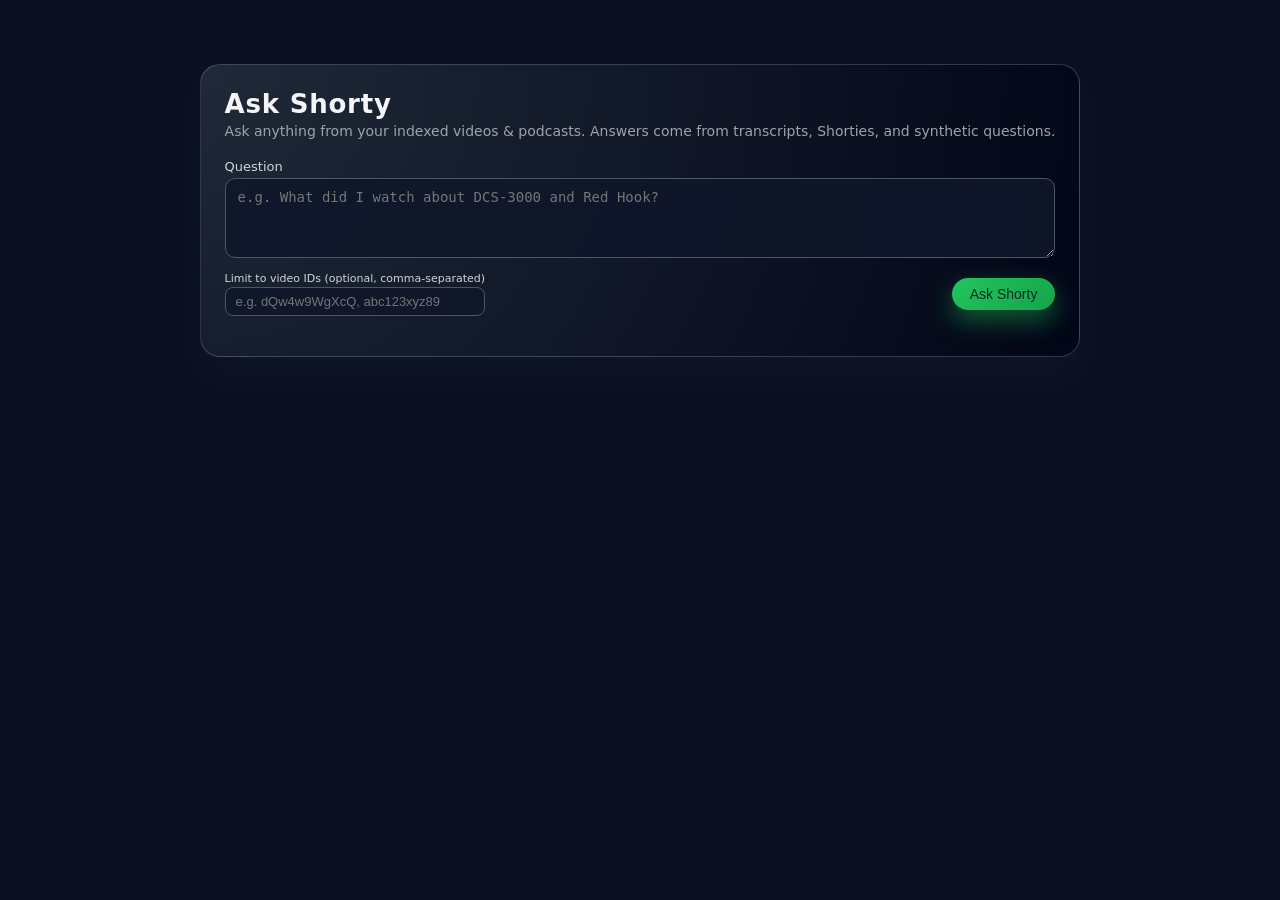
==== templates/ask.html @ 8a75bc4a "Add library admin UI, batch processor, scale architecture, metadata headers in Shorties Made-with: C" ====
<!DOCTYPE html>
<html lang="en">
<head>
  <meta charset="UTF-8" />
  <meta name="viewport" content="width=device-width, initial-scale=1.0" />
  <title>Ask Shorty</title>
  <style>
    body {
      margin: 0;
      padding: 0;
      font-family: system-ui, -apple-system, BlinkMacSystemFont, "Segoe UI", sans-serif;
      background: #0b1020;
      color: #f5f5f7;
      display: flex;
      flex-direction: column;
      min-height: 100vh;
    }
    .shell {
      max-width: 900px;
      margin: 40px auto;
      padding: 24px 20px 40px;
    }
    .card {
      background: radial-gradient(circle at top left, #1f2937, #020617);
      border-radius: 20px;
      border: 1px solid rgba(148, 163, 184, 0.3);
      box-shadow: 0 18px 45px rgba(15, 23, 42, 0.9);
      padding: 24px 24px 28px;
    }
    h1 {
      margin: 0 0 4px;
      font-size: 26px;
      letter-spacing: 0.03em;
    }
    .tagline {
      margin: 0 0 20px;
      color: #9ca3af;
      font-size: 14px;
    }
    label {
      font-size: 13px;
      color: #d1d5db;
      display: block;
      margin-bottom: 4px;
    }
    textarea {
      width: 100%;
      min-height: 80px;
      resize: vertical;
      padding: 10px 12px;
      border-radius: 10px;
      border: 1px solid #4b5563;
      background: rgba(15, 23, 42, 0.9);
      color: #e5e7eb;
      font-size: 14px;
      box-sizing: border-box;
    }
    textarea:focus {
      outline: 2px solid #38bdf8;
      outline-offset: 1px;
      border-color: transparent;
    }
    .controls {
      display: flex;
      align-items: center;
      gap: 10px;
      margin-top: 10px;
      margin-bottom: 12px;
      flex-wrap: wrap;
    }
    input[type="text"] {
      padding: 6px 10px;
      border-radius: 8px;
      border: 1px solid #4b5563;
      background: rgba(15, 23, 42, 0.9);
      color: #e5e7eb;
      font-size: 13px;
    }
    input[type="text"]:focus {
      outline: 2px solid #38bdf8;
      outline-offset: 1px;
      border-color: transparent;
    }
    button {
      border-radius: 999px;
      border: none;
      padding: 8px 18px;
      font-size: 14px;
      font-weight: 500;
      cursor: pointer;
      display: inline-flex;
      align-items: center;
      gap: 6px;
      background: linear-gradient(135deg, #22c55e, #16a34a);
      color: #022c22;
      box-shadow: 0 10px 25px rgba(22, 163, 74, 0.55);
    }
    button:disabled {
      opacity: 0.6;
      cursor: default;
      box-shadow: none;
    }
    .answer-card {
      margin-top: 20px;
      padding-top: 16px;
      border-top: 1px solid rgba(148, 163, 184, 0.4);
    }
    .answer-title {
      font-size: 14px;
      text-transform: uppercase;
      letter-spacing: 0.1em;
      color: #9ca3af;
      margin-bottom: 8px;
    }
    .answer-box {
      background: rgba(15, 23, 42, 0.85);
      border-radius: 14px;
      border: 1px solid rgba(148, 163, 184, 0.4);
      padding: 14px 14px 12px;
      font-size: 14px;
      line-height: 1.5;
      white-space: pre-wrap;
    }
    .meta {
      margin-top: 6px;
      font-size: 11px;
      color: #9ca3af;
    }
    .error {
      margin-top: 10px;
      color: #fecaca;
      font-size: 13px;
    }
  </style>
</head>
<body>
  <div class="shell">
    <div class="card">
      <h1>Ask Shorty</h1>
      <p class="tagline">Ask anything from your indexed videos &amp; podcasts. Answers come from transcripts, Shorties, and synthetic questions.</p>

      <label for="question">Question</label>
      <textarea id="question" placeholder="e.g. What did I watch about DCS-3000 and Red Hook?"></textarea>

      <div class="controls">
        <div style="display:flex;flex-direction:column;gap:2px;">
          <label for="video-filter" style="margin:0;font-size:11px;">Limit to video IDs (optional, comma-separated)</label>
          <input id="video-filter" type="text" placeholder="e.g. dQw4w9WgXcQ, abc123xyz89" />
        </div>
        <div style="flex:1;"></div>
        <button id="ask-btn">
          <span>Ask Shorty</span>
        </button>
      </div>

      <div id="error" class="error" style="display:none;"></div>

      <div class="answer-card" id="answer-card" style="display:none;">
        <div class="answer-title">Answer</div>
        <div class="answer-box" id="answer-box"></div>
        <div class="meta" id="meta-box"></div>
      </div>
    </div>
  </div>

  <script>
    const askBtn = document.getElementById("ask-btn");
    const qEl = document.getElementById("question");
    const vidEl = document.getElementById("video-filter");
    const errEl = document.getElementById("error");
    const answerCard = document.getElementById("answer-card");
    const answerBox = document.getElementById("answer-box");
    const metaBox = document.getElementById("meta-box");

    async function doAsk() {
      const q = qEl.value.trim();
      const rawVideos = vidEl.value.trim();
      errEl.style.display = "none";
      errEl.textContent = "";
      answerCard.style.display = "none";
      answerBox.textContent = "";
      metaBox.textContent = "";

      if (!q) {
        errEl.textContent = "Please enter a question.";
        errEl.style.display = "block";
        return;
      }

      askBtn.disabled = true;
      askBtn.textContent = "Thinking...";
      try {
        let video_ids = null;
        if (rawVideos) {
          video_ids = rawVideos.split(",").map(v => v.trim()).filter(Boolean);
        }
        const resp = await fetch("/api/ask", {
          method: "POST",
          headers: { "Content-Type": "application/json" },
          body: JSON.stringify({ question: q, video_ids })
        });
        const data = await resp.json();
        if (!data.success) {
          throw new Error(data.error || "Unknown error");
        }
        answerBox.textContent = data.answer || "(No answer returned.)";
        const ctx = data.used_context || [];
        metaBox.textContent = ctx.length
          ? `Used ${ctx.length} context passages across transcript chunks, Shorties, and synthetic questions.`
          : "No context details available.";
        answerCard.style.display = "block";
      } catch (e) {
        errEl.textContent = e.message || String(e);
        errEl.style.display = "block";
      } finally {
        askBtn.disabled = false;
        askBtn.textContent = "Ask Shorty";
      }
    }

    askBtn.addEventListener("click", doAsk);
    qEl.addEventListener("keydown", (e) => {
      if (e.key === "Enter" && (e.metaKey || e.ctrlKey)) {
        doAsk();
      }
    });
  </script>
</body>
</html>
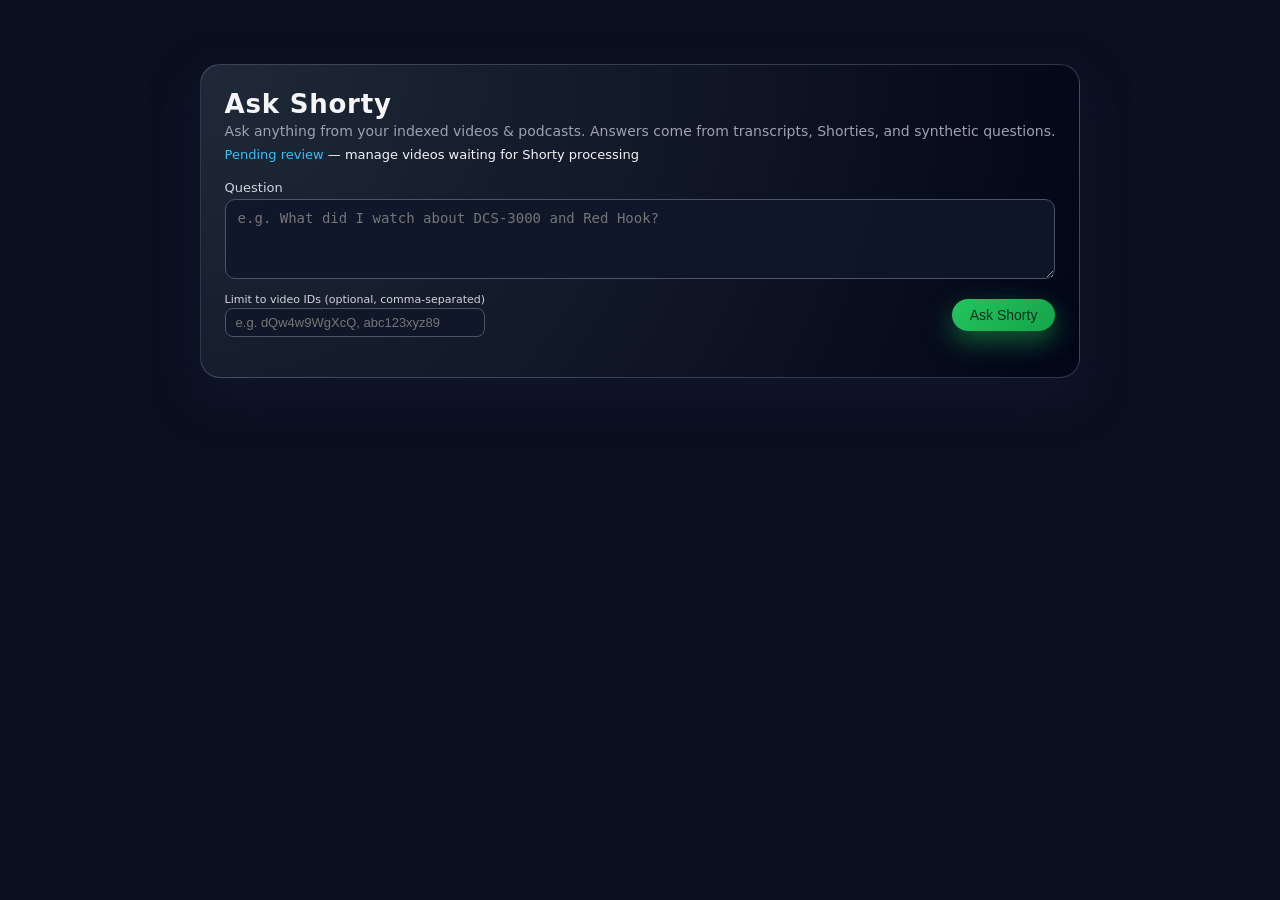
==== commit 378d4bc1: "V2 pipeline: metadata indexes, eval tooling, sc/tr replacements, batch processor metadata prefix" ====
--- a/templates/ask.html
+++ b/templates/ask.html
@@ -33,9 +33,20 @@
       letter-spacing: 0.03em;
     }
     .tagline {
-      margin: 0 0 20px;
+      margin: 0 0 8px;
       color: #9ca3af;
       font-size: 14px;
+    }
+    .nav-row {
+      margin: 0 0 18px;
+      font-size: 13px;
+    }
+    .nav-row a {
+      color: #38bdf8;
+      text-decoration: none;
+    }
+    .nav-row a:hover {
+      text-decoration: underline;
     }
     label {
       font-size: 13px;
@@ -121,11 +132,81 @@
       line-height: 1.5;
       white-space: pre-wrap;
     }
+    .ref-id-line {
+      margin-top: 8px;
+      font-size: 12px;
+      color: #64748b;
+    }
     .meta {
       margin-top: 6px;
       font-size: 11px;
       color: #9ca3af;
     }
+    .sources-list {
+      margin-top: 10px;
+      padding: 0;
+      list-style: none;
+    }
+    .sources-list li {
+      display: flex;
+      align-items: baseline;
+      gap: 6px;
+      padding: 4px 0;
+      border-bottom: 1px solid rgba(148,163,184,0.1);
+      font-size: 12px;
+      color: #d1d5db;
+      flex-wrap: wrap;
+    }
+    .sources-list li:last-child { border-bottom: none; }
+    .src-title { font-weight: 500; color: #e5e7eb; }
+    .src-channel { color: #9ca3af; }
+    .src-date {
+      font-size: 11px;
+      color: #6b7280;
+      background: rgba(148,163,184,0.08);
+      border-radius: 4px;
+      padding: 1px 5px;
+    }
+    /* ── Debug panel ─────────────────────────────────────────── */
+    .debug-wrap { margin-top: 16px; }
+    .debug-toggle-btn {
+      background: rgba(15,23,42,0.7);
+      border: 1px solid rgba(148,163,184,0.25);
+      border-radius: 8px;
+      color: #6b7280;
+      font-size: 12px;
+      font-family: 'Courier New', monospace;
+      padding: 4px 12px;
+      cursor: pointer;
+      box-shadow: none;
+      transition: color 0.15s;
+    }
+    .debug-toggle-btn:hover { color: #e5e7eb; border-color: rgba(148,163,184,0.5); }
+    .debug-panel { margin-top: 8px; }
+    .debug-log {
+      background: #020617;
+      border-radius: 10px;
+      border: 1px solid rgba(148,163,184,0.2);
+      padding: 10px 14px;
+      font-family: 'Courier New', monospace;
+      font-size: 12px;
+      max-height: 480px;
+      overflow-y: auto;
+      color: #64748b;
+      line-height: 1.65;
+    }
+    .de-ts    { color: #334155; margin-right: 6px; }
+    .de-step  { color: #34d399; }
+    .de-rewrite { color: #60a5fa; }
+    .de-chunk  { color: #f59e0b; }
+    .de-shorty { color: #a78bfa; }
+    .de-synq   { color: #38bdf8; }
+    .de-context { color: #fb923c; }
+    .de-done  { color: #4ade80; font-weight: bold; }
+    .de-err   { color: #f87171; }
+    .de-dim   { color: #374151; }
+    .de-sub   { color: #4b5563; margin-left: 14px; display: block; }
+    .de-preview { color: #374151; margin-left: 28px; font-style: italic; display: block; }
     .error {
       margin-top: 10px;
       color: #fecaca;
@@ -138,6 +219,7 @@
     <div class="card">
       <h1>Ask Shorty</h1>
       <p class="tagline">Ask anything from your indexed videos &amp; podcasts. Answers come from transcripts, Shorties, and synthetic questions.</p>
+      <p class="nav-row"><a href="/pending-review">Pending review</a> — manage videos waiting for Shorty processing</p>
 
       <label for="question">Question</label>
       <textarea id="question" placeholder="e.g. What did I watch about DCS-3000 and Red Hook?"></textarea>
@@ -158,19 +240,234 @@
       <div class="answer-card" id="answer-card" style="display:none;">
         <div class="answer-title">Answer</div>
         <div class="answer-box" id="answer-box"></div>
+        <div class="ref-id-line" id="ref-id-line" style="display:none;"></div>
         <div class="meta" id="meta-box"></div>
+        <ul class="sources-list" id="sources-list" style="display:none;"></ul>
+      </div>
+      <div class="meta" id="status-line" style="margin-top:8px;"></div>
+
+      <!-- Live debug panel -->
+      <div class="debug-wrap" id="debug-wrap" style="display:none;">
+        <button class="debug-toggle-btn" id="debug-toggle-btn" onclick="toggleDebug()">▶ pipeline debug</button>
+        <div class="debug-panel" id="debug-panel" style="display:none;">
+          <div class="debug-log" id="debug-log"></div>
+        </div>
       </div>
     </div>
   </div>
 
   <script>
-    const askBtn = document.getElementById("ask-btn");
-    const qEl = document.getElementById("question");
-    const vidEl = document.getElementById("video-filter");
-    const errEl = document.getElementById("error");
-    const answerCard = document.getElementById("answer-card");
-    const answerBox = document.getElementById("answer-box");
-    const metaBox = document.getElementById("meta-box");
+    const askBtn        = document.getElementById("ask-btn");
+    const qEl           = document.getElementById("question");
+    const vidEl         = document.getElementById("video-filter");
+    const errEl         = document.getElementById("error");
+    const answerCard    = document.getElementById("answer-card");
+    const answerBox     = document.getElementById("answer-box");
+    const refIdLine     = document.getElementById("ref-id-line");
+    const metaBox       = document.getElementById("meta-box");
+    const sourcesList   = document.getElementById("sources-list");
+    const statusLine    = document.getElementById("status-line");
+    const debugWrap     = document.getElementById("debug-wrap");
+    const debugPanel    = document.getElementById("debug-panel");
+    const debugToggleBtn= document.getElementById("debug-toggle-btn");
+    const debugLog      = document.getElementById("debug-log");
+
+    let _es = null;      // active EventSource
+    let _debugOpen = true;
+
+    // ── Helpers ────────────────────────────────────────────────────────────
+    function esc(s) {
+      if (s == null) return "";
+      return String(s)
+        .replace(/&/g,"&amp;").replace(/</g,"&lt;")
+        .replace(/>/g,"&gt;").replace(/"/g,"&quot;");
+    }
+
+    function fmtMs(ms) {
+      if (ms == null) return "";
+      return ms >= 1000 ? (ms / 1000).toFixed(1) + "s" : ms + "ms";
+    }
+
+    function fmtReasonPath(path) {
+      if (!path || !path.length) return "";
+      try {
+        return path.map(triple => esc(Array.isArray(triple) ? triple.join(" ") : String(triple))).join(" → ");
+      } catch (e) {
+        return esc(String(path));
+      }
+    }
+
+    function fmtGlobalPath(path) {
+      if (!path || !path.length) return "";
+      try {
+        return path.map(step => {
+          if (!Array.isArray(step) && !(step instanceof Array)) return esc(String(step));
+          const s = step[0], r = step[1], o = step[2], vid = step[3];
+          if (vid != null) return esc(`${s} ${r} ${o} [${vid}]`);
+          return esc(step.join(" "));
+        }).join(" → ");
+      } catch (e) {
+        return esc(String(path));
+      }
+    }
+
+    function appendDebug(html) {
+      const div = document.createElement("div");
+      div.innerHTML = html;
+      debugLog.appendChild(div);
+      debugLog.scrollTop = debugLog.scrollHeight;
+    }
+
+    function toggleDebug() {
+      _debugOpen = !_debugOpen;
+      debugPanel.style.display = _debugOpen ? "block" : "none";
+      debugToggleBtn.textContent = (_debugOpen ? "▼" : "▶") + " pipeline debug";
+    }
+
+    // ── SSE event rendering ────────────────────────────────────────────────
+    function handleDebugEvent(ev) {
+      const ts = ev.elapsed_ms != null
+        ? `<span class="de-ts">[${fmtMs(ev.elapsed_ms)}]</span>`
+        : "";
+
+      switch (ev.type) {
+
+        case "step":
+          appendDebug(`${ts}<span class="de-step">✓ ${esc(ev.label)}</span>`);
+          break;
+
+        case "rewrites": {
+          let h = `${ts}<span class="de-rewrite">◆ query rewrites</span>`;
+          h += `<span class="de-sub">original: ${esc(ev.original)}</span>`;
+          (ev.variants || []).forEach((v, i) => {
+            h += `<span class="de-sub">variant ${i+1}: ${esc(v)}</span>`;
+          });
+          appendDebug(h);
+          break;
+        }
+
+        case "fusion": {
+          let h = `${ts}<span class="de-rewrite">◇ RRF fusion</span>`;
+          h += `<span class="de-sub">bm25_hits=${esc(ev.bm25_hits)} graph_hits=${esc(ev.graph_hits)} hsc_rank_len=${esc(ev.hsc_rank_len)} reason_rank_len=${esc(ev.reason_rank_len)} global_rank_len=${esc(ev.global_rank_len)}</span>`;
+          if (ev.query_type != null) {
+            h += `<span class="de-sub">query_type=${esc(ev.query_type)} layer=${esc(ev.layer_used)} event_hits=${esc(ev.event_hits)} segment_hits=${esc(ev.segment_hits)}</span>`;
+          }
+          if (ev.reasoning_paths && ev.reasoning_paths.length) {
+            h += `<span class="de-sub">graph reasoning (top ${ev.reasoning_paths.length})</span>`;
+            (ev.reasoning_paths || []).forEach((p, i) => {
+              const sc = (ev.path_scores && ev.path_scores[i] != null) ? ` score=${esc(ev.path_scores[i])}` : "";
+              h += `<span class="de-preview">[${i+1}]${sc} ${fmtReasonPath(p)}</span>`;
+            });
+          }
+          if (ev.rarity_scores && ev.rarity_scores.length) {
+            h += `<span class="de-sub">rarity_scores: ${esc(ev.rarity_scores.join(", "))}</span>`;
+          }
+          if (ev.node_frequencies_top && ev.node_frequencies_top.length) {
+            h += `<span class="de-preview">node_frequencies: ${esc(JSON.stringify(ev.node_frequencies_top))}</span>`;
+          }
+          (ev.rrf_top || []).forEach(row => {
+            h += `<span class="de-sub">· ${esc(row.video_id)} rrf=${esc(String(row.rrf))} [${esc(row.sources)}]</span>`;
+          });
+          appendDebug(h);
+          break;
+        }
+
+        case "hsc": {
+          let h = `${ts}<span class="de-rewrite">◇ HSC</span>`;
+          h += `<span class="de-sub">type=${esc(ev.query_type)} layer=${esc(ev.layer_used)} reason=${esc(ev.route_reason)}</span>`;
+          h += `<span class="de-sub">event_hits=${esc(ev.event_hits)} segment_hits=${esc(ev.segment_hits)} reason_rank_len=${esc(ev.reason_rank_len)} global_rank_len=${esc(ev.global_rank_len)}</span>`;
+          if (ev.query_entities && ev.query_entities.length) {
+            h += `<span class="de-sub">entities: ${esc(ev.query_entities.join(", "))}</span>`;
+          }
+          if (ev.reasoning_paths && ev.reasoning_paths.length) {
+            (ev.reasoning_paths || []).forEach((p, i) => {
+              const sc = (ev.path_scores && ev.path_scores[i] != null) ? ` score=${esc(ev.path_scores[i])}` : "";
+              h += `<span class="de-preview">path[${i+1}]${sc}: ${fmtReasonPath(p)}</span>`;
+            });
+          }
+          if (ev.global_paths && ev.global_paths.length) {
+            (ev.global_paths || []).forEach((p, i) => {
+              const sc = (ev.global_path_scores && ev.global_path_scores[i] != null) ? ` score=${esc(ev.global_path_scores[i])}` : "";
+              const vids = (ev.videos_in_path && ev.videos_in_path[i]) ? ` videos=${esc(JSON.stringify(ev.videos_in_path[i]))}` : "";
+              h += `<span class="de-preview">global[${i+1}]${sc}${vids}: ${fmtGlobalPath(p)}</span>`;
+            });
+          }
+          if (ev.rarity_scores && ev.rarity_scores.length) {
+            h += `<span class="de-sub">rarity_scores: ${esc(ev.rarity_scores.join(", "))}</span>`;
+          }
+          if (ev.node_frequencies_top && ev.node_frequencies_top.length) {
+            h += `<span class="de-preview">node_frequencies: ${esc(JSON.stringify(ev.node_frequencies_top))}</span>`;
+          }
+          appendDebug(h);
+          break;
+        }
+
+        case "hits": {
+          const cls = {chunk:"de-chunk", shorty:"de-shorty", synq:"de-synq"}[ev.layer] || "de-step";
+          let h = `${ts}<span class="${cls}">▸ ${esc(ev.layer)} — ${ev.count} hit(s)</span>`;
+          (ev.hits || []).forEach(hit => {
+            const score = hit.score != null ? ` <span class="de-dim">score=${hit.score}</span>` : "";
+            const ci    = hit.chunk_index != null ? ` <span class="de-dim">chunk#${hit.chunk_index}</span>` : "";
+            const chan  = hit.channel ? ` <span class="de-dim">@${esc(hit.channel)}</span>` : "";
+            const wd    = hit.watch_date ? ` <span class="de-dim">${esc(hit.watch_date)}</span>` : "";
+            const fus   = hit.fusion_source ? ` <span class="de-dim">[${esc(hit.fusion_source)}]</span>` : "";
+            h += `<span class="de-sub">· ${esc(hit.title || hit.video_id)}${chan}${wd}${score}${ci}${fus}</span>`;
+            if (hit.preview) {
+              h += `<span class="de-preview">"${esc(hit.preview.substring(0,120))}…"</span>`;
+            }
+          });
+          appendDebug(h);
+          break;
+        }
+
+        case "context": {
+          let h = `${ts}<span class="de-context">■ context → LLM: ${ev.count} block(s)</span>`;
+          (ev.blocks || []).forEach((b, i) => {
+            const lines = b.split("\n");
+            const header  = lines[0] || "";
+            const preview = (lines.slice(1).join(" ").trim()).substring(0, 120);
+            h += `<span class="de-sub">[${i+1}] ${esc(header)}</span>`;
+            if (preview) h += `<span class="de-preview">"${esc(preview)}…"</span>`;
+          });
+          appendDebug(h);
+          break;
+        }
+
+        case "done":
+          appendDebug(`${ts}<span class="de-done">✔ done in ${fmtMs(ev.total_elapsed_ms)}</span>`);
+          if (_es) { _es.close(); _es = null; }
+          break;
+
+        case "error":
+          appendDebug(`${ts}<span class="de-err">✗ error: ${esc(ev.message)}</span>`);
+          if (_es) { _es.close(); _es = null; }
+          break;
+
+        case "stream_end":
+          if (_es) { _es.close(); _es = null; }
+          break;
+
+        case "keepalive":
+          break; // silent
+      }
+    }
+
+    function startDebugStream(jobId) {
+      if (_es) { _es.close(); _es = null; }
+      debugLog.innerHTML = "";
+      debugWrap.style.display  = "block";
+      debugPanel.style.display = _debugOpen ? "block" : "none";
+      debugToggleBtn.textContent = (_debugOpen ? "▼" : "▶") + " pipeline debug";
+
+      _es = new EventSource(`/api/ask/stream/${jobId}`);
+      _es.onmessage = (e) => {
+        try { handleDebugEvent(JSON.parse(e.data)); } catch (_) {}
+      };
+      _es.onerror = () => {
+        appendDebug(`<span class="de-err">stream connection lost</span>`);
+        _es.close(); _es = null;
+      };
+    }
 
     async function doAsk() {
       const q = qEl.value.trim();
@@ -179,7 +476,18 @@
       errEl.textContent = "";
       answerCard.style.display = "none";
       answerBox.textContent = "";
+      if (refIdLine) {
+        refIdLine.textContent = "";
+        refIdLine.style.display = "none";
+      }
       metaBox.textContent = "";
+      sourcesList.innerHTML = "";
+      sourcesList.style.display = "none";
+      statusLine.textContent = "";
+      // Reset debug panel for new query
+      if (_es) { _es.close(); _es = null; }
+      debugWrap.style.display = "none";
+      debugLog.innerHTML = "";
 
       if (!q) {
         errEl.textContent = "Please enter a question.";
@@ -194,29 +502,154 @@
         if (rawVideos) {
           video_ids = rawVideos.split(",").map(v => v.trim()).filter(Boolean);
         }
+        console.log("[ask-ui] Sending /api/ask with question:", q, "video_ids:", video_ids);
         const resp = await fetch("/api/ask", {
           method: "POST",
           headers: { "Content-Type": "application/json" },
           body: JSON.stringify({ question: q, video_ids })
         });
-        const data = await resp.json();
-        if (!data.success) {
-          throw new Error(data.error || "Unknown error");
-        }
-        answerBox.textContent = data.answer || "(No answer returned.)";
-        const ctx = data.used_context || [];
-        metaBox.textContent = ctx.length
-          ? `Used ${ctx.length} context passages across transcript chunks, Shorties, and synthetic questions.`
-          : "No context details available.";
-        answerCard.style.display = "block";
+        let data = null;
+        try {
+          data = await resp.json();
+        } catch (jsonErr) {
+          console.error("[ask-ui] Failed to parse /api/ask JSON:", jsonErr);
+          throw new Error("Failed to parse server response from /api/ask");
+        }
+        console.log("[ask-ui] /api/ask response:", resp.status, data);
+        if (!resp.ok || !data.success) {
+          throw new Error(data.error || "Failed to start Ask job.");
+        }
+
+        const jobId = data.job_id;
+        console.log("[ask-ui] Received jobId:", jobId);
+        statusLine.textContent = `Thinking... job #${jobId}`;
+        startDebugStream(jobId);
+
+        // Poll for up to 5 minutes (300 seconds)
+        const maxMs = 300000;
+        const intervalMs = 2000;
+
+        async function pollOnce(elapsedMs) {
+          console.log("[ask-ui] pollOnce called, elapsedMs=", elapsedMs, "jobId=", jobId);
+          if (elapsedMs >= maxMs) {
+            statusLine.textContent = "";
+            errEl.textContent = "Timed out waiting for Ask Shorty to finish. Please try again.";
+            errEl.style.display = "block";
+            askBtn.disabled = false;
+            askBtn.textContent = "Ask Shorty";
+            return;
+          }
+
+          try {
+            const r = await fetch(`/api/ask/result/${jobId}`);
+            let body = null;
+            try {
+              body = await r.json();
+            } catch (jsonErr) {
+              console.error("[ask-ui] Failed to parse /api/ask/result JSON:", jsonErr);
+              throw new Error("Failed to parse server response from /api/ask/result");
+            }
+            console.log("[ask-ui] /api/ask/result response:", r.status, body);
+
+            if (!r.ok) {
+              // Treat HTTP error as fatal for this job
+              throw new Error(body.error || "Error fetching result.");
+            }
+
+            if (body.status === "pending" || body.status === "running") {
+              statusLine.textContent = `Thinking... (${body.status})`;
+              console.log("[ask-ui] Job still in progress, scheduling next poll...");
+              setTimeout(() => pollOnce(elapsedMs + intervalMs), intervalMs);
+              return;
+            }
+
+            // Completed or error: stop polling
+            if (body.status === "error" || !body.success) {
+              const msg = body.error || "Process crashed - please retry";
+              statusLine.textContent = "";
+              errEl.textContent = msg;
+              errEl.style.display = "block";
+              askBtn.disabled = false;
+              askBtn.textContent = "Ask Shorty";
+              console.log("[ask-ui] Job completed with error:", msg);
+              return;
+            }
+
+            // status === completed and success === true
+            statusLine.textContent = "Answer ready.";
+            answerBox.textContent = body.answer || "(No answer returned.)";
+            if (refIdLine) {
+              if (body.ref_id) {
+                refIdLine.textContent = "Saved as " + body.ref_id;
+                refIdLine.style.display = "block";
+              } else {
+                refIdLine.textContent = "";
+                refIdLine.style.display = "none";
+              }
+            }
+            const ctx = body.used_context || [];
+            metaBox.textContent = ctx.length
+              ? `Used ${ctx.length} context passages across transcript chunks, Shorties, and synthetic questions.`
+              : "No context details available.";
+
+            // Render per-video source citations with watch dates
+            const sources = body.sources || [];
+            sourcesList.innerHTML = "";
+            if (sources.length) {
+              sources.forEach(src => {
+                const li = document.createElement("li");
+                const titleSpan = document.createElement("span");
+                titleSpan.className = "src-title";
+                titleSpan.textContent = src.title || src.video_id;
+                li.appendChild(titleSpan);
+                if (src.channel) {
+                  const chanSpan = document.createElement("span");
+                  chanSpan.className = "src-channel";
+                  chanSpan.textContent = "by " + src.channel;
+                  li.appendChild(chanSpan);
+                }
+                if (src.watch_date) {
+                  const dateSpan = document.createElement("span");
+                  dateSpan.className = "src-date";
+                  dateSpan.textContent = "watched: " + src.watch_date;
+                  li.appendChild(dateSpan);
+                }
+                sourcesList.appendChild(li);
+              });
+              sourcesList.style.display = "block";
+            }
+
+            answerCard.style.display = "block";
+            askBtn.disabled = false;
+            askBtn.textContent = "Ask Shorty";
+          } catch (err) {
+            console.error("[ask-ui] Polling error:", err);
+            statusLine.textContent = "";
+            errEl.textContent = err.message || String(err);
+            errEl.style.display = "block";
+            askBtn.disabled = false;
+            askBtn.textContent = "Ask Shorty";
+          }
+        }
+
+        // Kick off first poll
+        pollOnce(0);
       } catch (e) {
         errEl.textContent = e.message || String(e);
         errEl.style.display = "block";
       } finally {
-        askBtn.disabled = false;
-        askBtn.textContent = "Ask Shorty";
+        // Button will be re-enabled by polling completion / error handlers.
       }
     }
+
+    // Pre-fill from Observatory query params (?q=...&video_ids=...)
+    (function() {
+      const params = new URLSearchParams(window.location.search);
+      const pq = params.get("q");
+      const pv = params.get("video_ids");
+      if (pq) qEl.value = pq;
+      if (pv) vidEl.value = pv;
+    })();
 
     askBtn.addEventListener("click", doAsk);
     qEl.addEventListener("keydown", (e) => {
